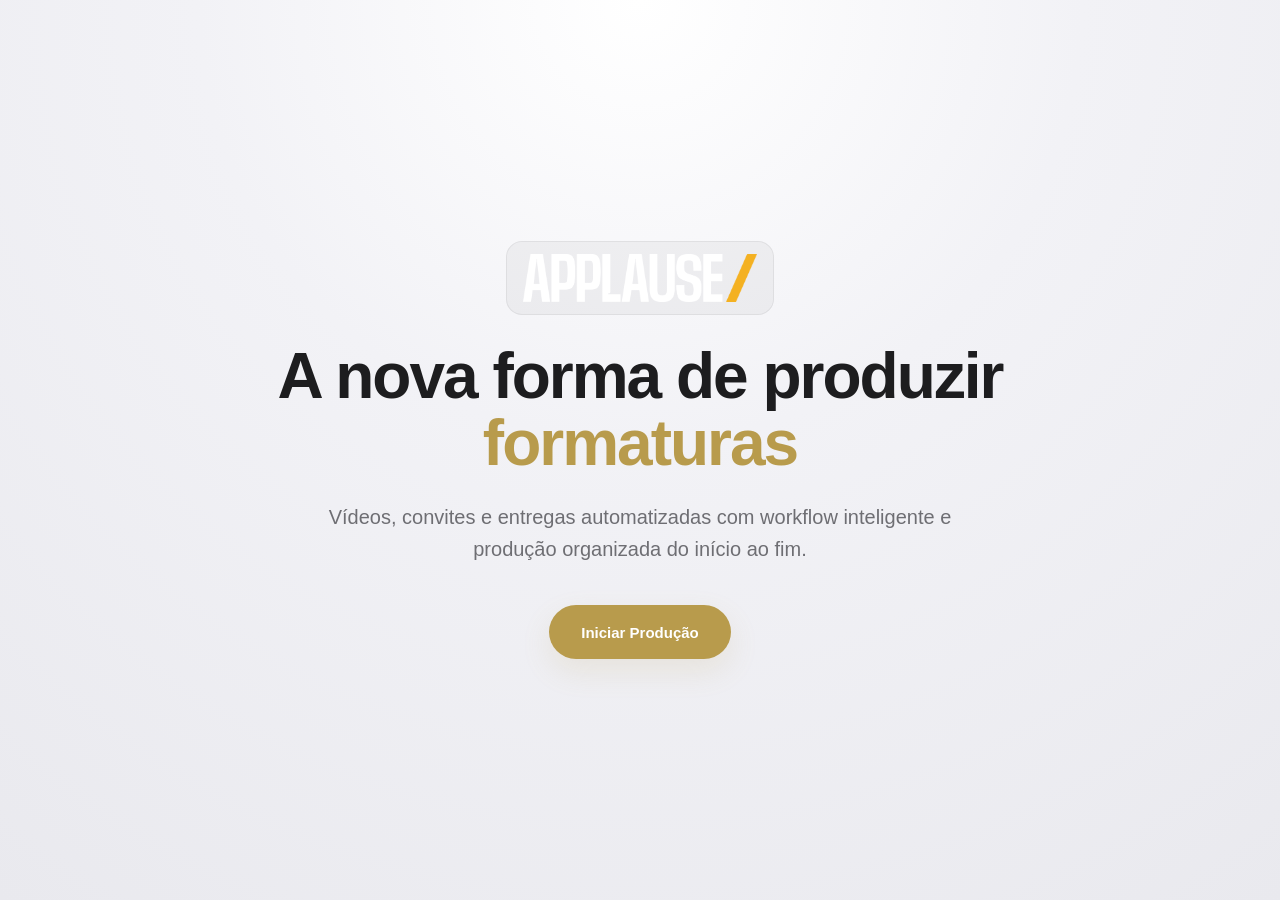
==== index.html @ ca60c0e5 "Update index.html" ====
<!DOCTYPE html>
<html lang="pt-br">
<head>
<meta charset="UTF-8">
<meta name="viewport" content="width=device-width, initial-scale=1.0">
<title>Applause | Produção Inteligente</title>

<style>
* {
  margin: 0;
  padding: 0;
  box-sizing: border-box;
}

body {
  font-family: -apple-system, BlinkMacSystemFont, "SF Pro Display",
    "Segoe UI", sans-serif;

  background: radial-gradient(
    circle at top,
    #ffffff 0%,
    #f2f2f6 40%,
    #e9e9ee 100%
  );

  color: #1d1d1f;
  min-height: 100vh;
  display: flex;
  align-items: center;
  justify-content: center;
}

/* CONTAINER CENTRAL */

.hero {
  text-align: center;
  max-width: 820px;
  padding: 40px;
}

/* LOGO */

.logo-box {
  margin-bottom: 28px;
  display: flex;
  justify-content: center;
}

.logo-bg {
  display: inline-flex;
  align-items: center;
  justify-content: center;

  padding: 12px 16px;
  border-radius: 16px;

  background: rgba(0,0,0,0.04);
  border: 1px solid rgba(0,0,0,0.06);
}

.logo {
  height: 48px;
}

/* TEXT */

h1 {
  font-size: 64px;
  line-height: 1.05;
  font-weight: 700;
  letter-spacing: -2px;
  margin-bottom: 24px;
}

.highlight {
  color: #b89b4c;
}

.subtitle {
  font-size: 20px;
  line-height: 1.6;
  color: #6e6e73;
  max-width: 640px;
  margin: 0 auto 40px auto;
}

/* BUTTON */

.buttons {
  display: flex;
  justify-content: center;
}

.action-btn {
  min-height: 54px;
  padding: 16px 32px;
  border-radius: 999px;
  text-decoration: none;
  font-size: 15px;
  font-weight: 600;
  transition: 0.25s ease;
  display: inline-flex;
  align-items: center;
  justify-content: center;
  background: #b89b4c;
  color: white;
  box-shadow: 0 12px 30px rgba(184,155,76,0.14);
}

.action-btn:hover {
  transform: translateY(-2px);
  box-shadow: 0 18px 40px rgba(184,155,76,0.18);
}

/* MOBILE */

@media (max-width: 768px) {
  h1 {
    font-size: 40px;
  }

  .subtitle {
    font-size: 17px;
  }

  .logo {
    height: 42px;
  }
}
</style>
</head>

<body>

<section class="hero">

  <div class="logo-box">
    <div class="logo-bg">
      <img src="assets/logo_applause.png" class="logo" alt="Applause">
    </div>
  </div>

  <h1>
    A nova forma de produzir
    <span class="highlight">formaturas</span>
  </h1>

  <p class="subtitle">
    Vídeos, convites e entregas automatizadas com workflow inteligente e produção organizada do início ao fim.
  </p>

  <div class="buttons">
    <a href="producao.html" class="action-btn">
      Iniciar Produção
    </a>
  </div>

</section>

</body>
</html>
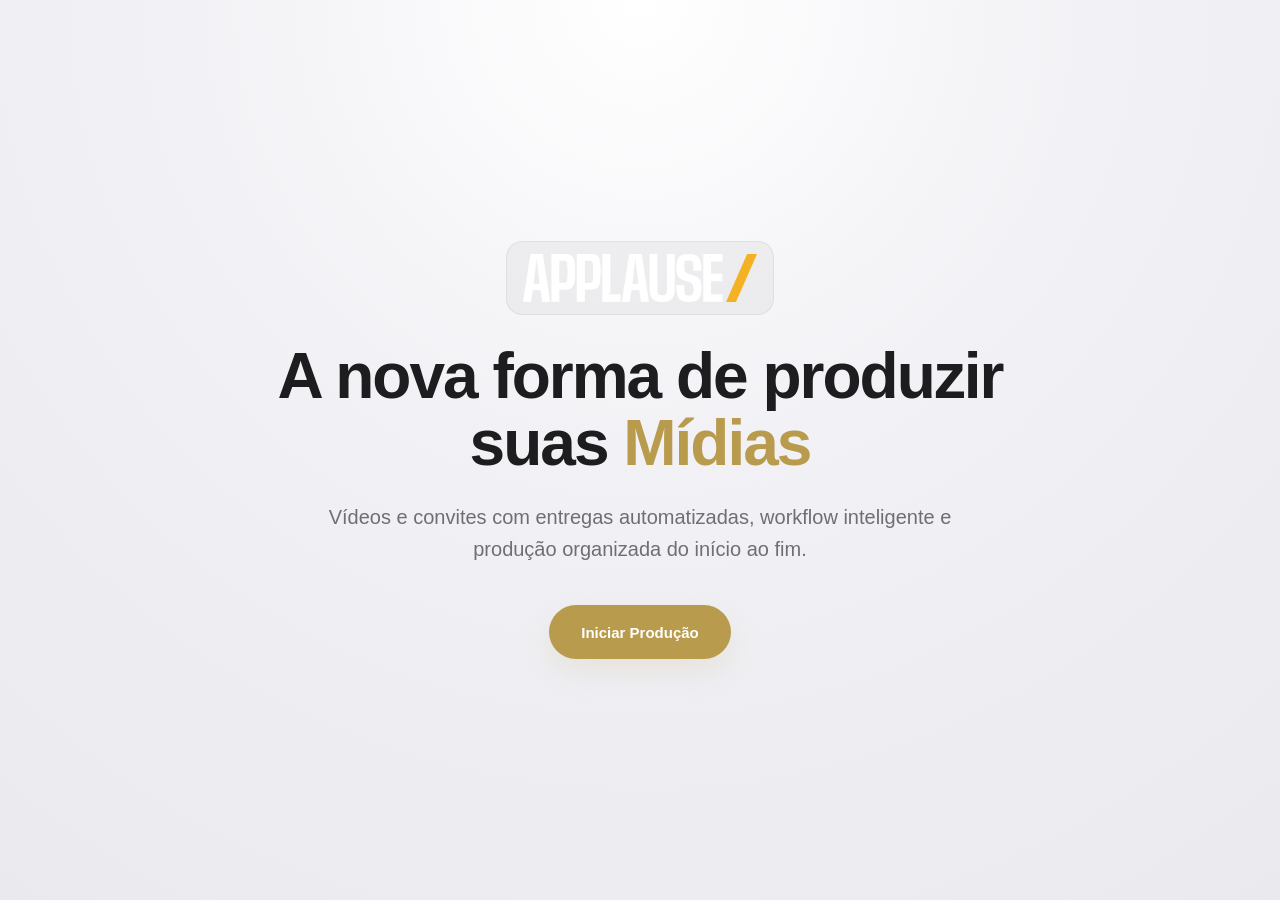
==== commit f1b79a41: "Update index.html" ====
--- a/index.html
+++ b/index.html
@@ -3,7 +3,7 @@
 <head>
 <meta charset="UTF-8">
 <meta name="viewport" content="width=device-width, initial-scale=1.0">
-<title>Applause | Produção Inteligente</title>
+<title>Applause | RenderLab</title>
 
 <style>
 * {
@@ -141,12 +141,12 @@
   </div>
 
   <h1>
-    A nova forma de produzir
-    <span class="highlight">formaturas</span>
+    A nova forma de produzir suas
+    <span class="highlight">Mídias</span>
   </h1>
 
   <p class="subtitle">
-    Vídeos, convites e entregas automatizadas com workflow inteligente e produção organizada do início ao fim.
+    Vídeos e convites com entregas automatizadas, workflow inteligente e produção organizada do início ao fim.
   </p>
 
   <div class="buttons">
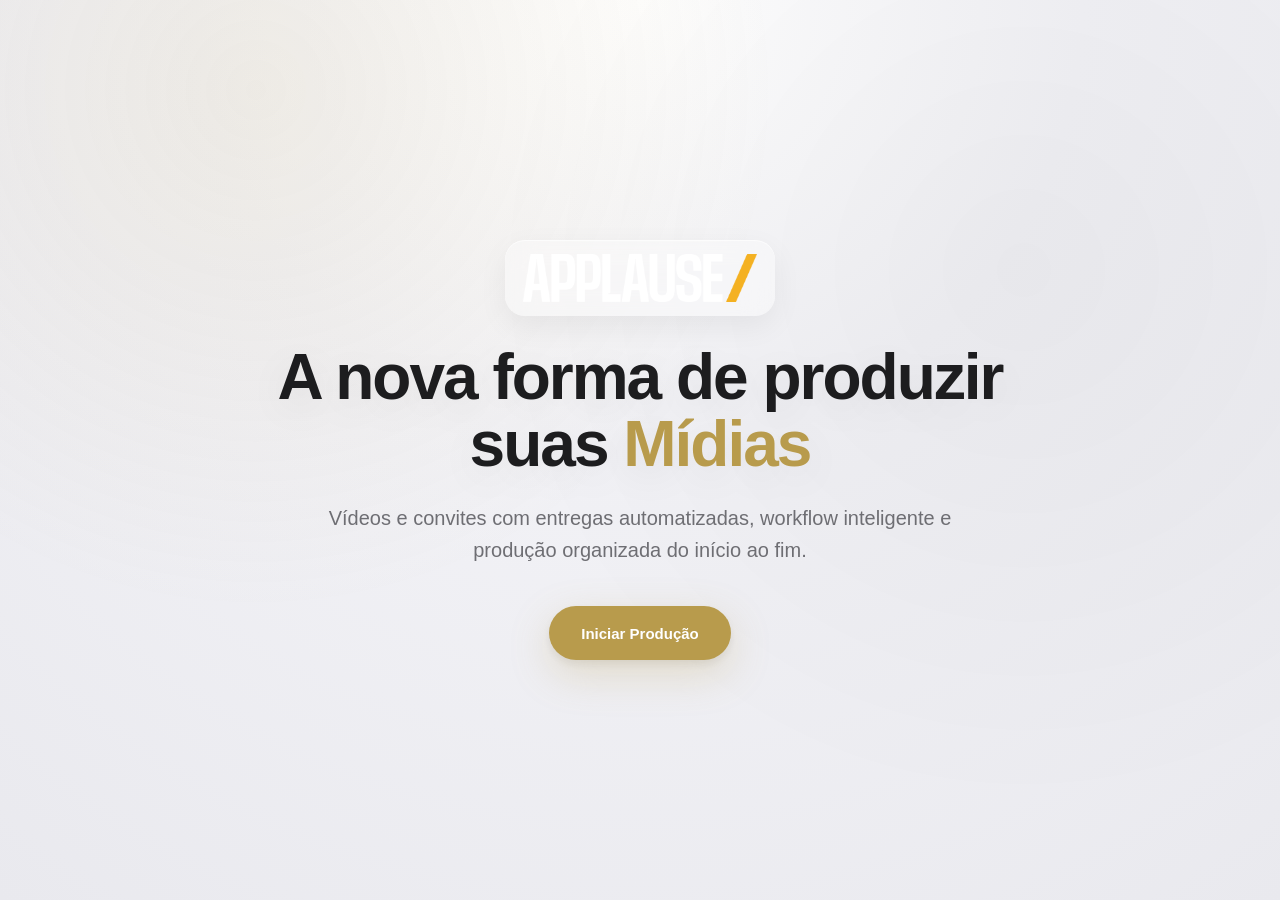
==== commit 9f165b9e: "Update index.html" ====
--- a/index.html
+++ b/index.html
@@ -28,6 +28,21 @@
   display: flex;
   align-items: center;
   justify-content: center;
+
+  overflow: hidden;
+}
+
+/* 🌫️ CAMADA DE PROFUNDIDADE GLOBAL */
+body::before {
+  content: "";
+  position: fixed;
+  inset: 0;
+
+  background:
+    radial-gradient(circle at 20% 10%, rgba(184,155,76,0.10), transparent 40%),
+    radial-gradient(circle at 80% 30%, rgba(0,0,0,0.04), transparent 45%);
+
+  pointer-events: none;
 }
 
 /* CONTAINER CENTRAL */
@@ -36,6 +51,7 @@
   text-align: center;
   max-width: 820px;
   padding: 40px;
+  position: relative;
 }
 
 /* LOGO */
@@ -46,16 +62,23 @@
   justify-content: center;
 }
 
+/* 🔥 LOGO AGORA FLUTUANDO (SEM CAIXA MARCADA) */
 .logo-bg {
   display: inline-flex;
   align-items: center;
   justify-content: center;
 
-  padding: 12px 16px;
-  border-radius: 16px;
+  padding: 14px 18px;
+  border-radius: 20px;
 
-  background: rgba(0,0,0,0.04);
-  border: 1px solid rgba(0,0,0,0.06);
+  background: rgba(255, 255, 255, 0.35);
+  backdrop-filter: blur(14px);
+
+  box-shadow:
+    0 10px 30px rgba(0, 0, 0, 0.06),
+    inset 0 1px 0 rgba(255, 255, 255, 0.6);
+
+  border: none;
 }
 
 .logo {
@@ -70,6 +93,8 @@
   font-weight: 700;
   letter-spacing: -2px;
   margin-bottom: 24px;
+
+  text-shadow: 0 10px 40px rgba(0,0,0,0.08);
 }
 
 .highlight {
@@ -95,21 +120,30 @@
   min-height: 54px;
   padding: 16px 32px;
   border-radius: 999px;
+
   text-decoration: none;
   font-size: 15px;
   font-weight: 600;
-  transition: 0.25s ease;
+
   display: inline-flex;
   align-items: center;
   justify-content: center;
+
   background: #b89b4c;
   color: white;
-  box-shadow: 0 12px 30px rgba(184,155,76,0.14);
+
+  box-shadow:
+    0 14px 40px rgba(184,155,76,0.25),
+    0 4px 10px rgba(0,0,0,0.08);
+
+  transition: all 0.25s ease;
 }
 
 .action-btn:hover {
   transform: translateY(-2px);
-  box-shadow: 0 18px 40px rgba(184,155,76,0.18);
+  box-shadow:
+    0 20px 50px rgba(184,155,76,0.30),
+    0 6px 14px rgba(0,0,0,0.12);
 }
 
 /* MOBILE */
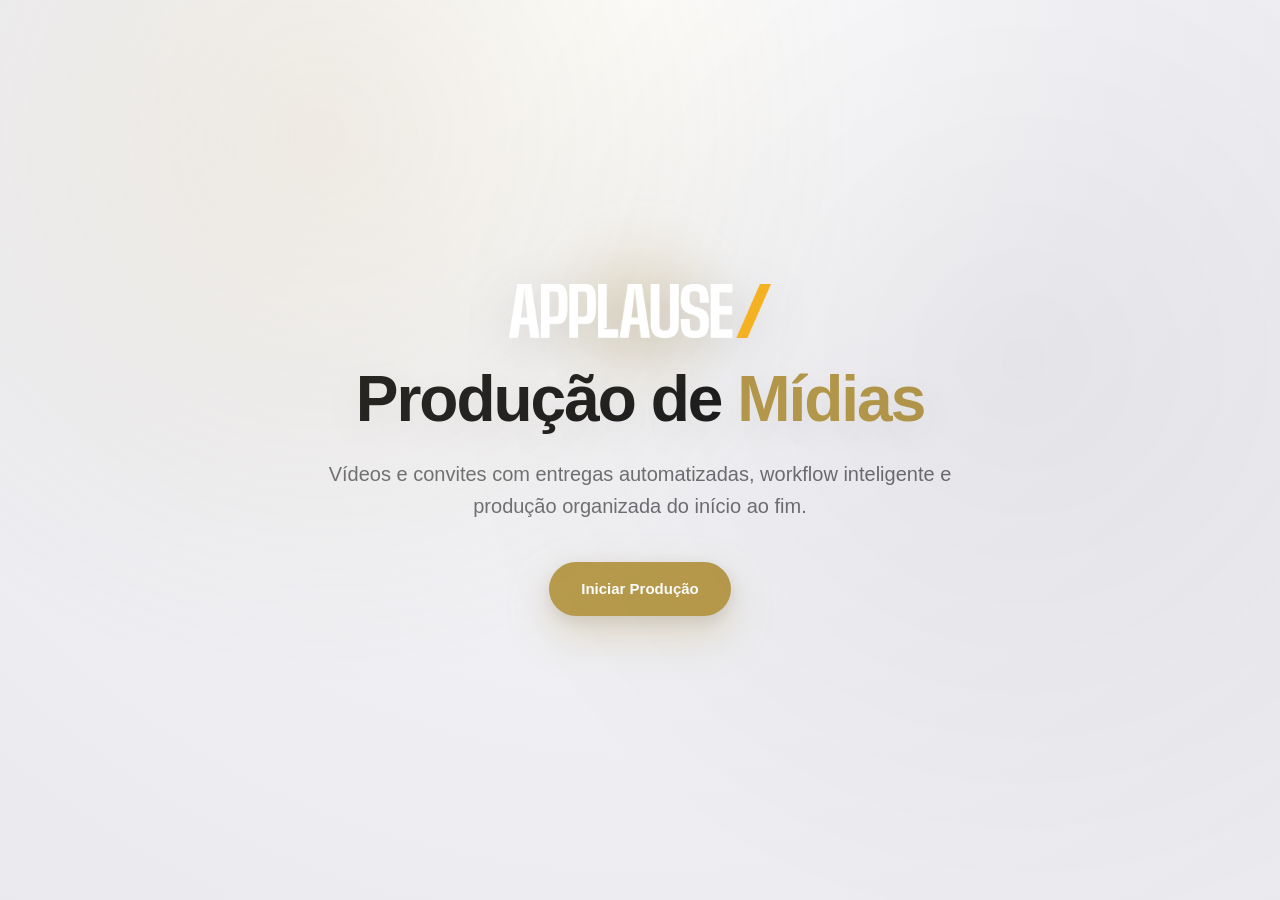
==== commit bd0b3b62: "Update index.html" ====
--- a/index.html
+++ b/index.html
@@ -19,12 +19,13 @@
   background: radial-gradient(
     circle at top,
     #ffffff 0%,
-    #f2f2f6 40%,
+    #f2f2f6 45%,
     #e9e9ee 100%
   );
 
   color: #1d1d1f;
   min-height: 100vh;
+
   display: flex;
   align-items: center;
   justify-content: center;
@@ -32,61 +33,65 @@
   overflow: hidden;
 }
 
-/* 🌫️ CAMADA DE PROFUNDIDADE GLOBAL */
+/* CAMADA DE LUZ AMBIENTE */
 body::before {
   content: "";
   position: fixed;
   inset: 0;
 
   background:
-    radial-gradient(circle at 20% 10%, rgba(184,155,76,0.10), transparent 40%),
-    radial-gradient(circle at 80% 30%, rgba(0,0,0,0.04), transparent 45%);
+    radial-gradient(circle at 25% 15%, rgba(184,155,76,0.12), transparent 45%),
+    radial-gradient(circle at 80% 40%, rgba(0,0,0,0.05), transparent 50%);
 
   pointer-events: none;
 }
 
-/* CONTAINER CENTRAL */
-
+/* CONTAINER */
 .hero {
   text-align: center;
   max-width: 820px;
   padding: 40px;
-  position: relative;
 }
 
-/* LOGO */
-
+/* LOGO + HALO NATURAL */
 .logo-box {
   margin-bottom: 28px;
   display: flex;
   justify-content: center;
+  position: relative;
 }
 
-/* 🔥 LOGO AGORA FLUTUANDO (SEM CAIXA MARCADA) */
-.logo-bg {
-  display: inline-flex;
-  align-items: center;
-  justify-content: center;
+/* halo real (sem caixa) */
+.logo-box::before {
+  content: "";
+  position: absolute;
+  width: 220px;
+  height: 220px;
 
-  padding: 14px 18px;
-  border-radius: 20px;
+  background: radial-gradient(
+    circle,
+    rgba(184,155,76,0.25),
+    transparent 60%
+  );
 
-  background: rgba(255, 255, 255, 0.35);
-  backdrop-filter: blur(14px);
+  filter: blur(18px);
 
-  box-shadow:
-    0 10px 30px rgba(0, 0, 0, 0.06),
-    inset 0 1px 0 rgba(255, 255, 255, 0.6);
+  top: 50%;
+  left: 50%;
+  transform: translate(-50%, -50%);
 
-  border: none;
+  z-index: 0;
 }
 
 .logo {
-  height: 48px;
+  height: 54px;
+  position: relative;
+  z-index: 2;
+
+  filter: drop-shadow(0 10px 25px rgba(0,0,0,0.12));
 }
 
-/* TEXT */
-
+/* TEXTO */
 h1 {
   font-size: 64px;
   line-height: 1.05;
@@ -109,8 +114,7 @@
   margin: 0 auto 40px auto;
 }
 
-/* BUTTON */
-
+/* BOTÃO */
 .buttons {
   display: flex;
   justify-content: center;
@@ -133,21 +137,20 @@
   color: white;
 
   box-shadow:
-    0 14px 40px rgba(184,155,76,0.25),
-    0 4px 10px rgba(0,0,0,0.08);
+    0 18px 45px rgba(184,155,76,0.28),
+    0 6px 16px rgba(0,0,0,0.10);
 
   transition: all 0.25s ease;
 }
 
 .action-btn:hover {
-  transform: translateY(-2px);
+  transform: translateY(-3px);
   box-shadow:
-    0 20px 50px rgba(184,155,76,0.30),
-    0 6px 14px rgba(0,0,0,0.12);
+    0 25px 60px rgba(184,155,76,0.35),
+    0 8px 20px rgba(0,0,0,0.12);
 }
 
 /* MOBILE */
-
 @media (max-width: 768px) {
   h1 {
     font-size: 40px;
@@ -169,13 +172,11 @@
 <section class="hero">
 
   <div class="logo-box">
-    <div class="logo-bg">
-      <img src="assets/logo_applause.png" class="logo" alt="Applause">
-    </div>
+    <img src="assets/logo_applause.png" class="logo" alt="Applause">
   </div>
 
   <h1>
-    A nova forma de produzir suas
+    Produção de
     <span class="highlight">Mídias</span>
   </h1>
 
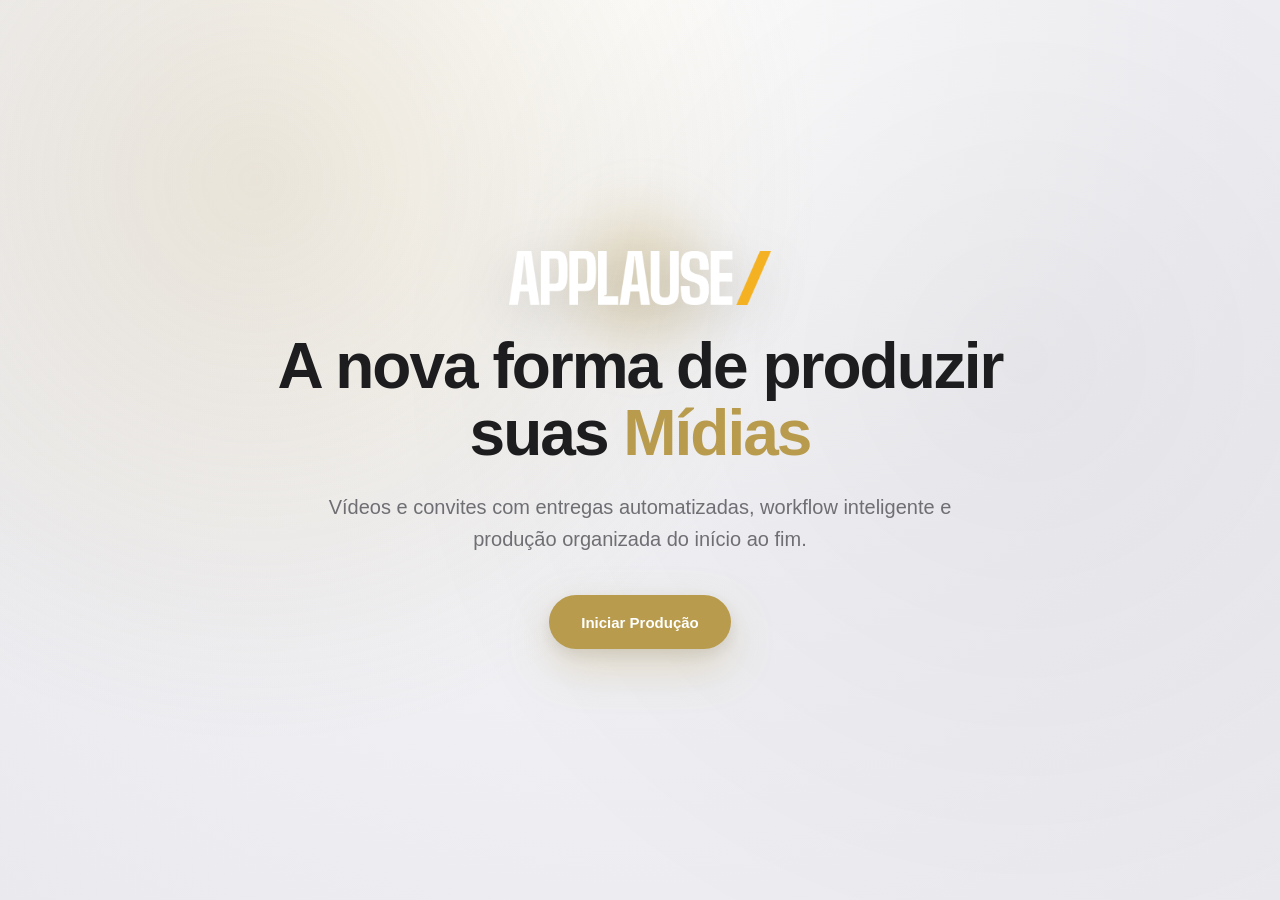
==== commit 1f128283: "Update index.html" ====
--- a/index.html
+++ b/index.html
@@ -16,12 +16,7 @@
   font-family: -apple-system, BlinkMacSystemFont, "SF Pro Display",
     "Segoe UI", sans-serif;
 
-  background: radial-gradient(
-    circle at top,
-    #ffffff 0%,
-    #f2f2f6 45%,
-    #e9e9ee 100%
-  );
+  background: radial-gradient(circle at top, #ffffff, #f2f2f6 50%, #e9e9ee);
 
   color: #1d1d1f;
   min-height: 100vh;
@@ -33,17 +28,24 @@
   overflow: hidden;
 }
 
-/* CAMADA DE LUZ AMBIENTE */
+/* 🌫️ fundo vivo animado */
 body::before {
   content: "";
   position: fixed;
   inset: 0;
 
   background:
-    radial-gradient(circle at 25% 15%, rgba(184,155,76,0.12), transparent 45%),
-    radial-gradient(circle at 80% 40%, rgba(0,0,0,0.05), transparent 50%);
+    radial-gradient(circle at 20% 20%, rgba(184,155,76,0.18), transparent 45%),
+    radial-gradient(circle at 80% 40%, rgba(0,0,0,0.05), transparent 55%);
+
+  animation: floatBg 10s ease-in-out infinite alternate;
 
   pointer-events: none;
+}
+
+@keyframes floatBg {
+  0%   { transform: translateY(0px) scale(1); }
+  100% { transform: translateY(-15px) scale(1.02); }
 }
 
 /* CONTAINER */
@@ -51,9 +53,23 @@
   text-align: center;
   max-width: 820px;
   padding: 40px;
-}
-
-/* LOGO + HALO NATURAL */
+
+  animation: fadeUp 1s ease forwards;
+  opacity: 0;
+}
+
+@keyframes fadeUp {
+  from {
+    opacity: 0;
+    transform: translateY(25px);
+  }
+  to {
+    opacity: 1;
+    transform: translateY(0);
+  }
+}
+
+/* LOGO */
 .logo-box {
   margin-bottom: 28px;
   display: flex;
@@ -61,26 +77,26 @@
   position: relative;
 }
 
-/* halo real (sem caixa) */
+/* glow vivo */
 .logo-box::before {
   content: "";
   position: absolute;
   width: 220px;
   height: 220px;
 
-  background: radial-gradient(
-    circle,
-    rgba(184,155,76,0.25),
-    transparent 60%
-  );
-
-  filter: blur(18px);
+  background: radial-gradient(circle, rgba(184,155,76,0.35), transparent 60%);
+  filter: blur(20px);
 
   top: 50%;
   left: 50%;
   transform: translate(-50%, -50%);
 
-  z-index: 0;
+  animation: pulse 4s ease-in-out infinite;
+}
+
+@keyframes pulse {
+  0%, 100% { transform: translate(-50%, -50%) scale(1); opacity: 0.8; }
+  50%      { transform: translate(-50%, -50%) scale(1.1); opacity: 1; }
 }
 
 .logo {
@@ -88,10 +104,16 @@
   position: relative;
   z-index: 2;
 
-  filter: drop-shadow(0 10px 25px rgba(0,0,0,0.12));
-}
-
-/* TEXTO */
+  animation: floatLogo 6s ease-in-out infinite;
+  filter: drop-shadow(0 12px 25px rgba(0,0,0,0.12));
+}
+
+@keyframes floatLogo {
+  0%, 100% { transform: translateY(0); }
+  50% { transform: translateY(-6px); }
+}
+
+/* TEXT */
 h1 {
   font-size: 64px;
   line-height: 1.05;
@@ -99,7 +121,7 @@
   letter-spacing: -2px;
   margin-bottom: 24px;
 
-  text-shadow: 0 10px 40px rgba(0,0,0,0.08);
+  animation: fadeUp 1.2s ease forwards;
 }
 
 .highlight {
@@ -112,12 +134,16 @@
   color: #6e6e73;
   max-width: 640px;
   margin: 0 auto 40px auto;
-}
-
-/* BOTÃO */
+
+  animation: fadeUp 1.4s ease forwards;
+}
+
+/* BUTTON */
 .buttons {
   display: flex;
   justify-content: center;
+
+  animation: fadeUp 1.6s ease forwards;
 }
 
 .action-btn {
@@ -144,10 +170,10 @@
 }
 
 .action-btn:hover {
-  transform: translateY(-3px);
+  transform: translateY(-4px) scale(1.02);
   box-shadow:
-    0 25px 60px rgba(184,155,76,0.35),
-    0 8px 20px rgba(0,0,0,0.12);
+    0 30px 70px rgba(184,155,76,0.35),
+    0 10px 25px rgba(0,0,0,0.12);
 }
 
 /* MOBILE */
@@ -176,7 +202,7 @@
   </div>
 
   <h1>
-    Produção de
+    A nova forma de produzir suas
     <span class="highlight">Mídias</span>
   </h1>
 
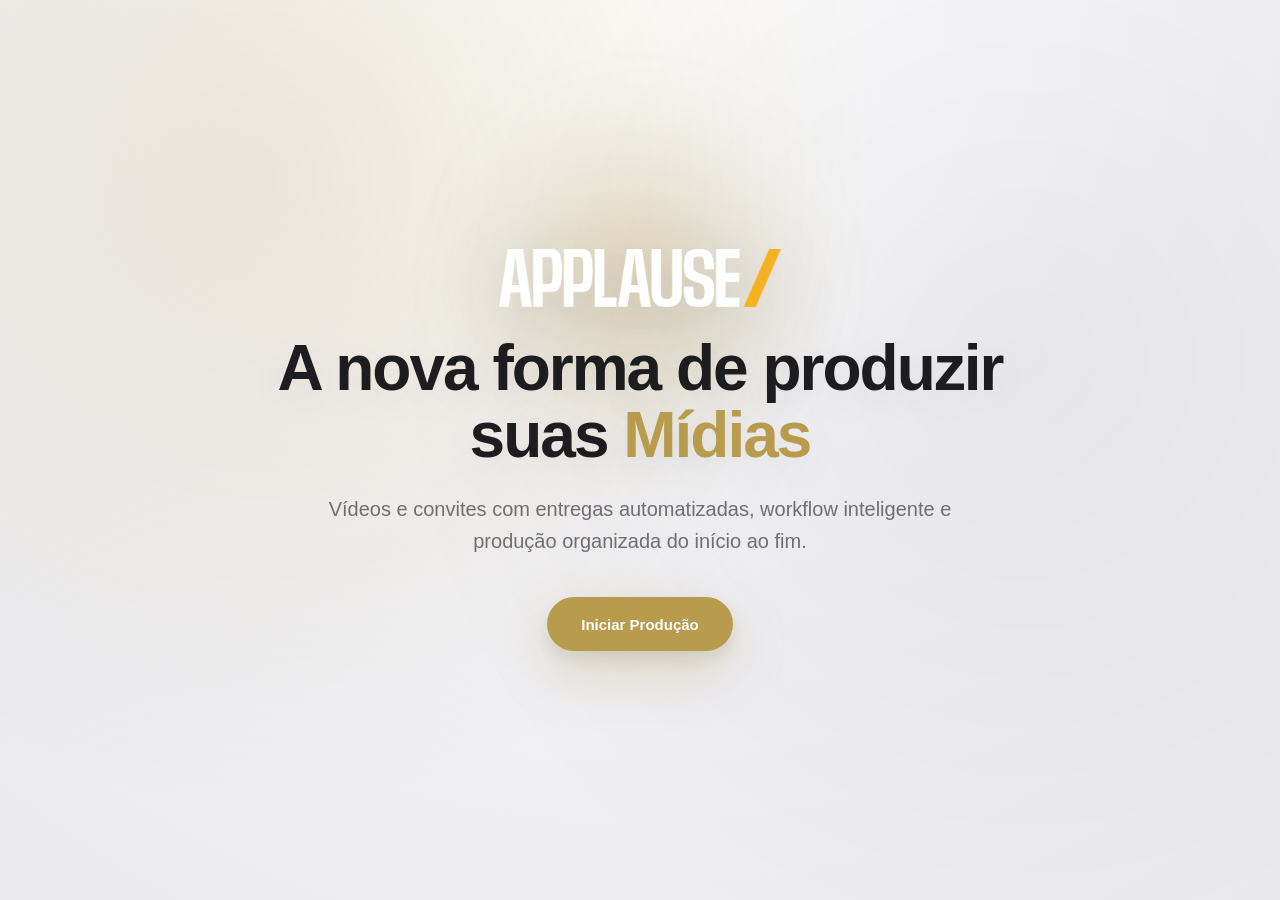
==== commit 27e286bd: "Update index.html" ====
--- a/index.html
+++ b/index.html
@@ -16,7 +16,7 @@
   font-family: -apple-system, BlinkMacSystemFont, "SF Pro Display",
     "Segoe UI", sans-serif;
 
-  background: radial-gradient(circle at top, #ffffff, #f2f2f6 50%, #e9e9ee);
+  background: radial-gradient(circle at top, #ffffff, #f2f2f6 55%, #e9e9ee);
 
   color: #1d1d1f;
   min-height: 100vh;
@@ -28,24 +28,23 @@
   overflow: hidden;
 }
 
-/* 🌫️ fundo vivo animado */
+/* 🌫️ FUNDO COM PROFUNDIDADE */
 body::before {
   content: "";
   position: fixed;
   inset: 0;
 
   background:
-    radial-gradient(circle at 20% 20%, rgba(184,155,76,0.18), transparent 45%),
+    radial-gradient(circle at 20% 20%, rgba(184,155,76,0.18), transparent 50%),
     radial-gradient(circle at 80% 40%, rgba(0,0,0,0.05), transparent 55%);
 
-  animation: floatBg 10s ease-in-out infinite alternate;
-
+  animation: bgFloat 12s ease-in-out infinite alternate;
   pointer-events: none;
 }
 
-@keyframes floatBg {
+@keyframes bgFloat {
   0%   { transform: translateY(0px) scale(1); }
-  100% { transform: translateY(-15px) scale(1.02); }
+  100% { transform: translateY(-20px) scale(1.03); }
 }
 
 /* CONTAINER */
@@ -53,59 +52,63 @@
   text-align: center;
   max-width: 820px;
   padding: 40px;
-
-  animation: fadeUp 1s ease forwards;
-  opacity: 0;
-}
-
-@keyframes fadeUp {
-  from {
-    opacity: 0;
-    transform: translateY(25px);
-  }
-  to {
-    opacity: 1;
-    transform: translateY(0);
-  }
-}
-
-/* LOGO */
+}
+
+/* 🔥 LOGO + HALO GRANDE */
 .logo-box {
   margin-bottom: 28px;
   display: flex;
   justify-content: center;
   position: relative;
-}
-
-/* glow vivo */
+
+  animation: fadeUp 1s ease forwards;
+  opacity: 0;
+}
+
 .logo-box::before {
   content: "";
   position: absolute;
-  width: 220px;
-  height: 220px;
-
-  background: radial-gradient(circle, rgba(184,155,76,0.35), transparent 60%);
-  filter: blur(20px);
+
+  width: 380px;
+  height: 380px;
+
+  background: radial-gradient(
+    circle,
+    rgba(184,155,76,0.32) 0%,
+    rgba(184,155,76,0.12) 40%,
+    transparent 70%
+  );
+
+  filter: blur(32px);
 
   top: 50%;
   left: 50%;
   transform: translate(-50%, -50%);
 
-  animation: pulse 4s ease-in-out infinite;
+  z-index: 0;
+
+  animation: pulse 6s ease-in-out infinite;
 }
 
 @keyframes pulse {
-  0%, 100% { transform: translate(-50%, -50%) scale(1); opacity: 0.8; }
-  50%      { transform: translate(-50%, -50%) scale(1.1); opacity: 1; }
+  0%, 100% {
+    transform: translate(-50%, -50%) scale(1);
+    opacity: 0.6;
+  }
+  50% {
+    transform: translate(-50%, -50%) scale(1.1);
+    opacity: 0.95;
+  }
 }
 
 .logo {
-  height: 54px;
+  height: 58px;
   position: relative;
   z-index: 2;
 
+  filter: drop-shadow(0 15px 35px rgba(0,0,0,0.15));
+
   animation: floatLogo 6s ease-in-out infinite;
-  filter: drop-shadow(0 12px 25px rgba(0,0,0,0.12));
 }
 
 @keyframes floatLogo {
@@ -113,7 +116,7 @@
   50% { transform: translateY(-6px); }
 }
 
-/* TEXT */
+/* TEXTOS COM ENTRADA ESCALONADA */
 h1 {
   font-size: 64px;
   line-height: 1.05;
@@ -121,7 +124,11 @@
   letter-spacing: -2px;
   margin-bottom: 24px;
 
+  opacity: 0;
   animation: fadeUp 1.2s ease forwards;
+  animation-delay: 0.2s;
+
+  text-shadow: 0 10px 40px rgba(0,0,0,0.08);
 }
 
 .highlight {
@@ -135,20 +142,24 @@
   max-width: 640px;
   margin: 0 auto 40px auto;
 
-  animation: fadeUp 1.4s ease forwards;
-}
-
-/* BUTTON */
+  opacity: 0;
+  animation: fadeUp 1.3s ease forwards;
+  animation-delay: 0.35s;
+}
+
+/* BOTÃO */
 .buttons {
   display: flex;
   justify-content: center;
 
-  animation: fadeUp 1.6s ease forwards;
+  opacity: 0;
+  animation: fadeUp 1.4s ease forwards;
+  animation-delay: 0.5s;
 }
 
 .action-btn {
   min-height: 54px;
-  padding: 16px 32px;
+  padding: 16px 34px;
   border-radius: 999px;
 
   text-decoration: none;
@@ -163,17 +174,30 @@
   color: white;
 
   box-shadow:
-    0 18px 45px rgba(184,155,76,0.28),
-    0 6px 16px rgba(0,0,0,0.10);
+    0 22px 55px rgba(184,155,76,0.30),
+    0 8px 18px rgba(0,0,0,0.10);
 
   transition: all 0.25s ease;
 }
 
 .action-btn:hover {
-  transform: translateY(-4px) scale(1.02);
+  transform: translateY(-4px) scale(1.03);
+
   box-shadow:
-    0 30px 70px rgba(184,155,76,0.35),
-    0 10px 25px rgba(0,0,0,0.12);
+    0 30px 80px rgba(184,155,76,0.38),
+    0 12px 25px rgba(0,0,0,0.14);
+}
+
+/* ANIMAÇÃO BASE */
+@keyframes fadeUp {
+  from {
+    opacity: 0;
+    transform: translateY(25px);
+  }
+  to {
+    opacity: 1;
+    transform: translateY(0);
+  }
 }
 
 /* MOBILE */
@@ -187,7 +211,7 @@
   }
 
   .logo {
-    height: 42px;
+    height: 44px;
   }
 }
 </style>
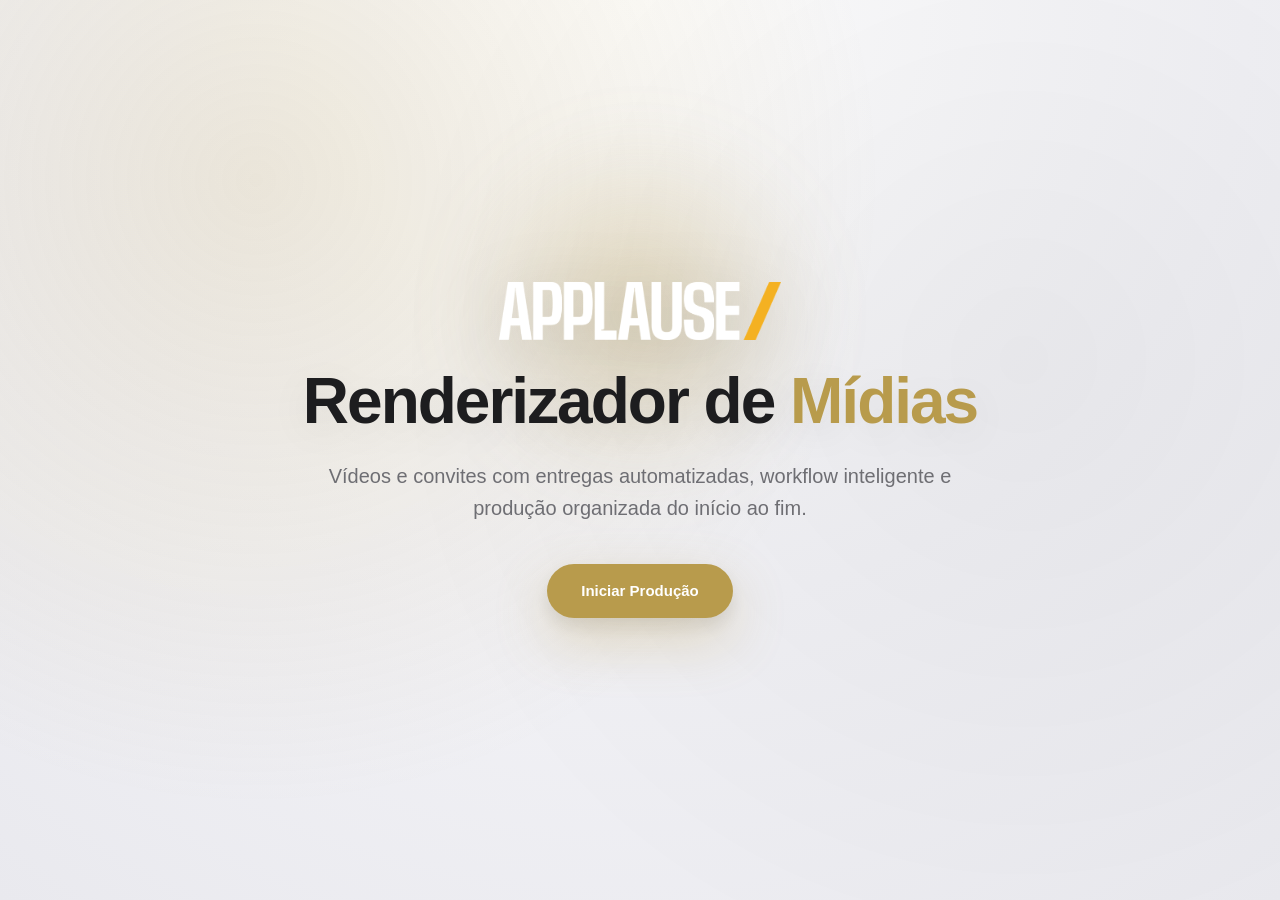
==== commit 6a0b01f2: "Update index.html" ====
--- a/index.html
+++ b/index.html
@@ -226,7 +226,7 @@
   </div>
 
   <h1>
-    A nova forma de produzir suas
+    Renderizador de
     <span class="highlight">Mídias</span>
   </h1>
 
